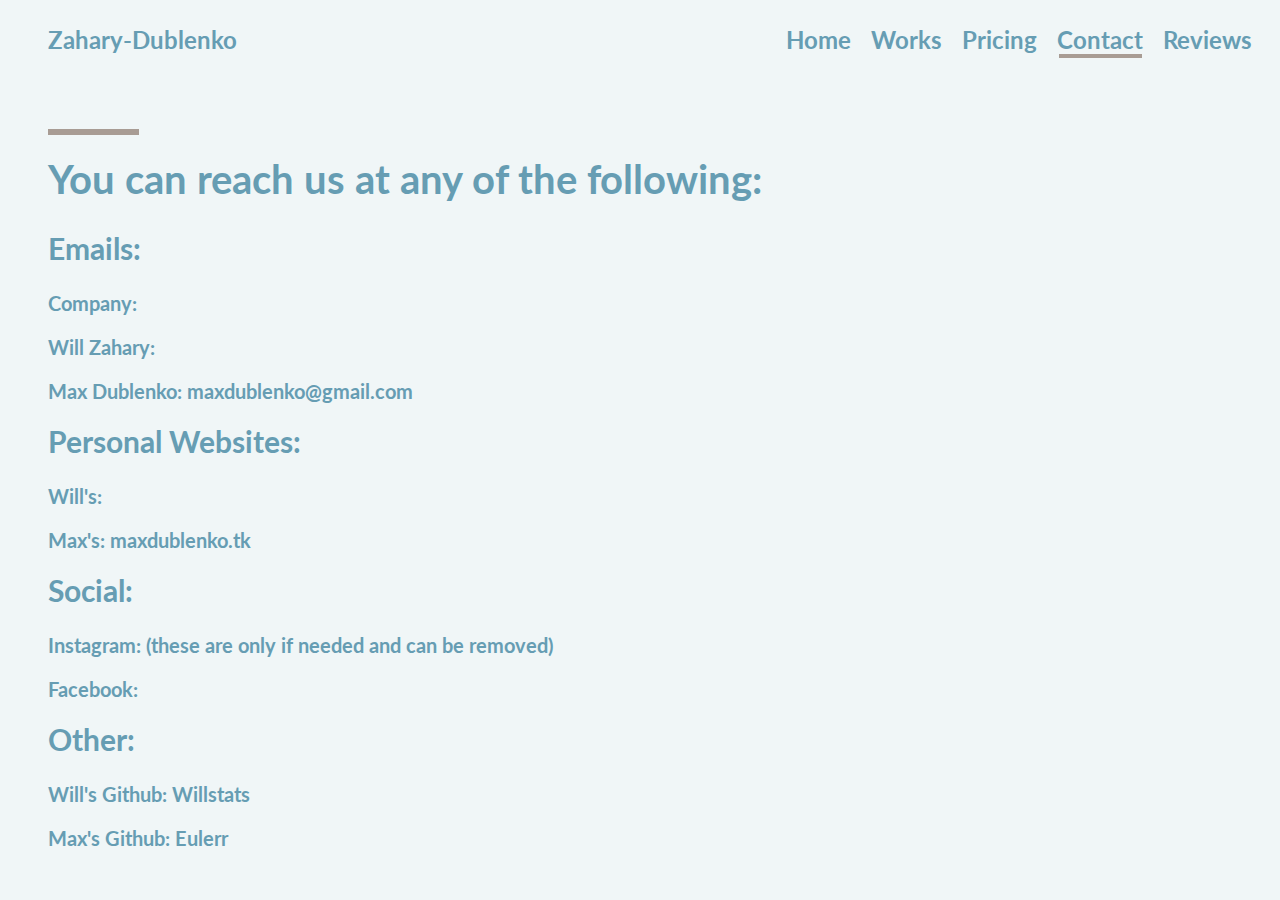
==== contact.html @ 1630dc09 "Add files via upload" ====
<!DOCTYPE html>
<html lang="en" dir="ltr">
  <head>
    <meta charset="utf-8">
    <title>Zahary-Dublenko</title>
    <link rel="stylesheet" href="style.css">
    <link href="https://fonts.googleapis.com/css2?family=Lato:wght@700&display=swap" rel="stylesheet">
  </head>
  <body>
    <div class="topdiv">
        <h2 class="title">Zahary-Dublenko <a class="tab" href="reviews.html">Reviews</a> <a class="tab" href="contact.html">Contact</a> <a class="tab" href="pricing.html">Pricing</a> <a class="tab" href="works.html">Works</a> <a class="tab" href="index.html">Home</a> </h2>
      <div id="current4"></div>
      <div class="sdiv"></div>
      <h1 class="subtitle">You can reach us at any of the following:</h1>
      <h2 class="emails">Emails:</h2>
      <h3 class="emails2">Company: </h3>
      <h3 class="emails2">Will Zahary: </h3>
      <h3 class="emails2">Max Dublenko: maxdublenko@gmail.com</h3>
      <h2 class="emails">Personal Websites:</h2>
      <h3 class="emails2">Will's: </h3>
      <h3 class="emails2">Max's: <a class="contactlinks" href="http://maxdublenko.tk/">maxdublenko.tk</a> </h3>
      <h2 class="emails">Social:</h2>
      <h3 class="emails2">Instagram: (these are only if needed and can be removed)</h3>
      <h3 class="emails2">Facebook: </h3>
      <h2 class="emails">Other:</h2>
      <h3 class="emails2">Will's Github: <a class="contactlinks" href="https://github.com/willstats">Willstats</a> </h3>
      <h3 class="emails2">Max's Github: <a class="contactlinks" href="https://github.com/Eulerr">Eulerr</a> </h3>
    </div>
  </body>
</html>
---- style.css ----
body {
  background-color: #F0F6F7FF;
  font-family: 'Lato', sans-serif;
}

.title {
  margin-left: 40px;
  color: #669DB3FF;
  margin-top: 25px;
}

.tab {
  float: right;
  margin-right: 20px;
  text-decoration: none;
  color: #669DB3FF;
}

#current1 {
  border: 2px solid #A89C94FF;
  height: 0.2px;
  width: 61px;
  margin-top: -20px;
  float: right;
  margin-right: 422px;
}

#current2 {
  border: 2px solid #A89C94FF;
  height: 0.2px;
  width: 65px;
  margin-top: -20px;
  float: right;
  margin-right: 332px;
}

#current3 {
  border: 2px solid #A89C94FF;
  height: 0.2px;
  width: 69px;
  margin-top: -20px;
  float: right;
  margin-right: 237px;
}

#current4 {
  border: 2px solid #A89C94FF;
  height: 0.2px;
  width: 79px;
  margin-top: -20px;
  float: right;
  margin-right: 130px;
}

#current5 {
  border: 2px solid #A89C94FF;
  height: 0.2px;
  width: 84px;
  margin-top: -20px;
  float: right;
  margin-right: 20px;
}

.sdiv {
  border: 3px solid #A89C94FF;
  height: 0.3px;
  width: 85px;
  margin-left: 40px;
  margin-top: 75px;
}

.subtitle {
  margin-left: 40px;
  color: #669DB3FF;
  margin-top: 20px;
  font-size: 40px;
}

.subtitle2 {
  margin-left: 40px;
  color: #669DB3FF;
  margin-top: -20px;
  font-size: 40px;
}

.getstarted {
  margin-left: 40px;
  font-size: 15px;
  border: 1.5px solid #A89C94FF;
  width: 115px;
  padding-left: 12px;
  height: 30px;
  color: #669DB3FF;
  padding-top: 10px;
  padding-left: 20px;
  border-radius: 2.5px;
}

.box1 {
  background-color: #A89C94FF;
  float: left;
  width: 25%;
  height: 350px;
  margin-left: 40px;
  margin-top: 70px;
  border: 0;
}

.box2 {
  background-color: #A89C94FF;
  margin: auto;
  width: 25%;
  height: 350px;
  margin-top: 70px;
  border: 0;
}

.box3 {
  background-color: #A89C94FF;
  float: right;
  width: 25%;
  height: 350px;
  margin-right: 40px;
  border: 0;
  margin-top: -350px;
}

#gaw {
  text-decoration: none;
  color: #669DB3FF;
}

.square {
  height: 33px;
  width: 33px;
  background-color: #669DB3FF;
  float: left;
  margin-left: 30px;
  margin-top: 40px;
}

.triangle {
  width: 0px;
  height: 0px;
  border-right: 20px solid transparent;
  border-bottom: 30px solid #669DB3FF;
  border-left: 20px solid transparent;
  float: left;
  margin-left: 30px;
  margin-top: 40px;
}

.circle {
  background-color: #669DB3FF;
  height: 35px;
  width: 35px;
  border-radius: 35px;
  float: left;
  margin-left: 30px;
  margin-top: 40px;
}

.boxp {
  color: black;
  margin-left: 30px;
  margin-right: 15px;
}

.boxh3 {
  padding-top: 80px;
  padding-left: 30px;
}

.boxh3dif {
  padding-top: 100px;
  padding-left: 30px;
}

.sdiv2 {
  border: 2.5px solid #669DB3FF;
  background-color: #669DB3FF;
  height: 0.1px;
  width: 45px;
  margin-left: 30px;
  margin-top: -12px;
}

.emails {
  margin-left: 40px;
  color: #669DB3FF;
  margin-top: 20px;
  font-size: 30px;
}

.emails2 {
  margin-left: 40px;
  color: #669DB3FF;
  margin-top: 20px;
  font-size: 20px;
}

.contactlinks {
  text-decoration: none;
  color: #669DB3FF;
}
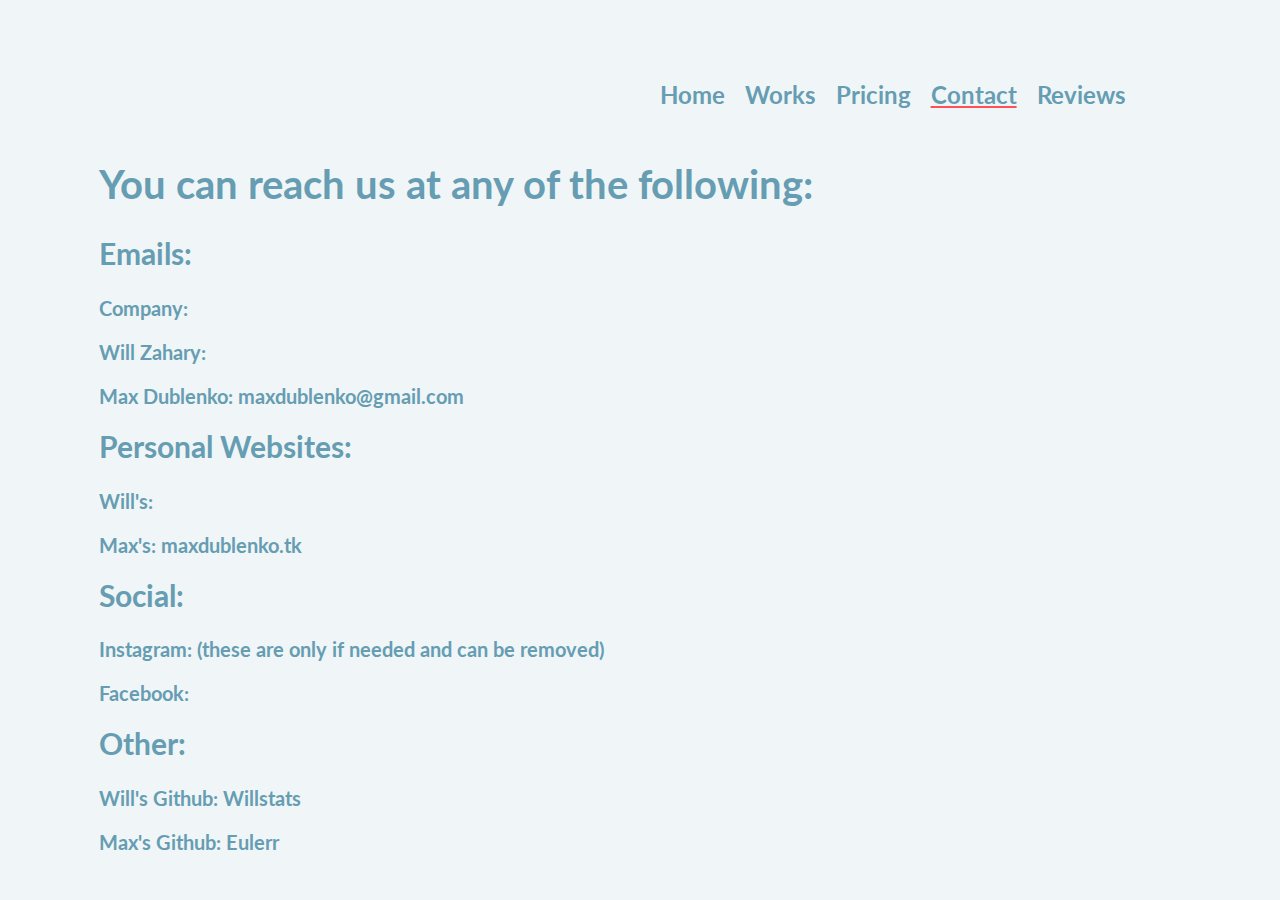
==== commit ae80077d: "Formatting tweaks" ====
--- a/contact.html
+++ b/contact.html
@@ -8,10 +8,9 @@
   </head>
   <body>
     <div class="topdiv">
-        <h2 class="title">Zahary-Dublenko <a class="tab" href="reviews.html">Reviews</a> <a class="tab" href="contact.html">Contact</a> <a class="tab" href="pricing.html">Pricing</a> <a class="tab" href="works.html">Works</a> <a class="tab" href="index.html">Home</a> </h2>
-      <div id="current4"></div>
+        <h2 class="title"><a class="tab" href="reviews.html">Reviews</a> <a class="tab current" href="contact.html">Contact</a> <a class="tab" href="pricing.html">Pricing</a> <a class="tab" href="works.html">Works</a> <a class="tab" href="index.html">Home</a> </h2>
       <div class="sdiv"></div>
-      <h1 class="subtitle">You can reach us at any of the following:</h1>
+      <h1 class="pgsubtitle">You can reach us at any of the following:</h1>
       <h2 class="emails">Emails:</h2>
       <h3 class="emails2">Company: </h3>
       <h3 class="emails2">Will Zahary: </h3>
--- a/style.css
+++ b/style.css
@@ -3,10 +3,19 @@
   font-family: 'Lato', sans-serif;
 }
 
+.pic img{
+  width: 40%;
+  height: auto;
+  float: left;
+  margin-left: 80px;
+  position: absolute;
+  margin-top: -20px;
+}
+
 .title {
-  margin-left: 40px;
+  margin-left: 50%;
   color: #669DB3FF;
-  margin-top: 25px;
+  margin-top: 80px;
 }
 
 .tab {
@@ -16,113 +25,87 @@
   color: #669DB3FF;
 }
 
-#current1 {
-  border: 2px solid #A89C94FF;
-  height: 0.2px;
-  width: 61px;
-  margin-top: -20px;
-  float: right;
-  margin-right: 422px;
+.topdiv{
+  margin-right: 10%;
 }
 
-#current2 {
-  border: 2px solid #A89C94FF;
-  height: 0.2px;
-  width: 65px;
-  margin-top: -20px;
-  float: right;
-  margin-right: 332px;
-}
-
-#current3 {
-  border: 2px solid #A89C94FF;
-  height: 0.2px;
-  width: 69px;
-  margin-top: -20px;
-  float: right;
-  margin-right: 237px;
-}
-
-#current4 {
-  border: 2px solid #A89C94FF;
-  height: 0.2px;
-  width: 79px;
-  margin-top: -20px;
-  float: right;
-  margin-right: 130px;
-}
-
-#current5 {
-  border: 2px solid #A89C94FF;
-  height: 0.2px;
-  width: 84px;
-  margin-top: -20px;
-  float: right;
-  margin-right: 20px;
-}
-
-.sdiv {
-  border: 3px solid #A89C94FF;
-  height: 0.3px;
-  width: 85px;
-  margin-left: 40px;
-  margin-top: 75px;
+.current{
+  text-decoration: underline #FF4F58FF;
 }
 
 .subtitle {
-  margin-left: 40px;
   color: #669DB3FF;
-  margin-top: 20px;
   font-size: 40px;
+  text-align: right;
+  padding-top: 80px;
 }
 
 .subtitle2 {
-  margin-left: 40px;
   color: #669DB3FF;
   margin-top: -20px;
   font-size: 40px;
+  text-align: right;
 }
 
 .getstarted {
-  margin-left: 40px;
   font-size: 15px;
-  border: 1.5px solid #A89C94FF;
+  font-weight: 700;
+  border: 1.5px solid #669DB3FF;
   width: 115px;
   padding-left: 12px;
   height: 30px;
   color: #669DB3FF;
   padding-top: 10px;
   padding-left: 20px;
-  border-radius: 2.5px;
+  border-radius: 3px;
+  display: inline-block;
+  box-shadow: 0 5px 20px #8f8f8f2f;
+  transition: all 0.5s;
+  float: right;
+}
+
+.getstarted:hover{
+  box-shadow: 0 5px 30px #8f8f8f73;
+  background-color: #669db321;
+}
+
+.pgsubtitle{
+  padding-top: 80px;
+  margin-left: 8%;
+  font-size: 40px;
+  color: #669DB3FF;
+}
+
+.boxes > div{
+  background-color: #669db36e;
+  border-radius: 30px;
+  width: 25%;
+  height: 375px;
+  box-shadow: 0 5px 20px #8f8f8f65;
+  transition: box-shadow 0.3s;
+}
+
+.boxes > div:hover{
+  box-shadow: 0 5px 30px #8f8f8fb4;
 }
 
 .box1 {
-  background-color: #A89C94FF;
   float: left;
-  width: 25%;
-  height: 350px;
-  margin-left: 40px;
-  margin-top: 70px;
+  margin-left: 8%;
   border: 0;
 }
 
 .box2 {
-  background-color: #A89C94FF;
   margin: auto;
-  width: 25%;
-  height: 350px;
-  margin-top: 70px;
   border: 0;
+  margin-top: 190px; /** this is the only margin you need to change **/
 }
 
 .box3 {
-  background-color: #A89C94FF;
   float: right;
-  width: 25%;
-  height: 350px;
-  margin-right: 40px;
+  margin-right: 8%;
   border: 0;
-  margin-top: -350px;
+  margin-top: -375px;
 }
 
 #gaw {
@@ -133,7 +116,7 @@
 .square {
   height: 33px;
   width: 33px;
-  background-color: #669DB3FF;
+  background-color: #FF4F58FF;
   float: left;
   margin-left: 30px;
   margin-top: 40px;
@@ -143,7 +126,7 @@
   width: 0px;
   height: 0px;
   border-right: 20px solid transparent;
-  border-bottom: 30px solid #669DB3FF;
+  border-bottom: 30px solid #FF4F58FF;
   border-left: 20px solid transparent;
   float: left;
   margin-left: 30px;
@@ -151,7 +134,7 @@
 }
 
 .circle {
-  background-color: #669DB3FF;
+  background-color: #FF4F58FF;
   height: 35px;
   width: 35px;
   border-radius: 35px;
@@ -186,14 +169,14 @@
 }
 
 .emails {
-  margin-left: 40px;
+  margin-left: 8%;
   color: #669DB3FF;
   margin-top: 20px;
   font-size: 30px;
 }
 
 .emails2 {
-  margin-left: 40px;
+  margin-left: 8%;
   color: #669DB3FF;
   margin-top: 20px;
   font-size: 20px;
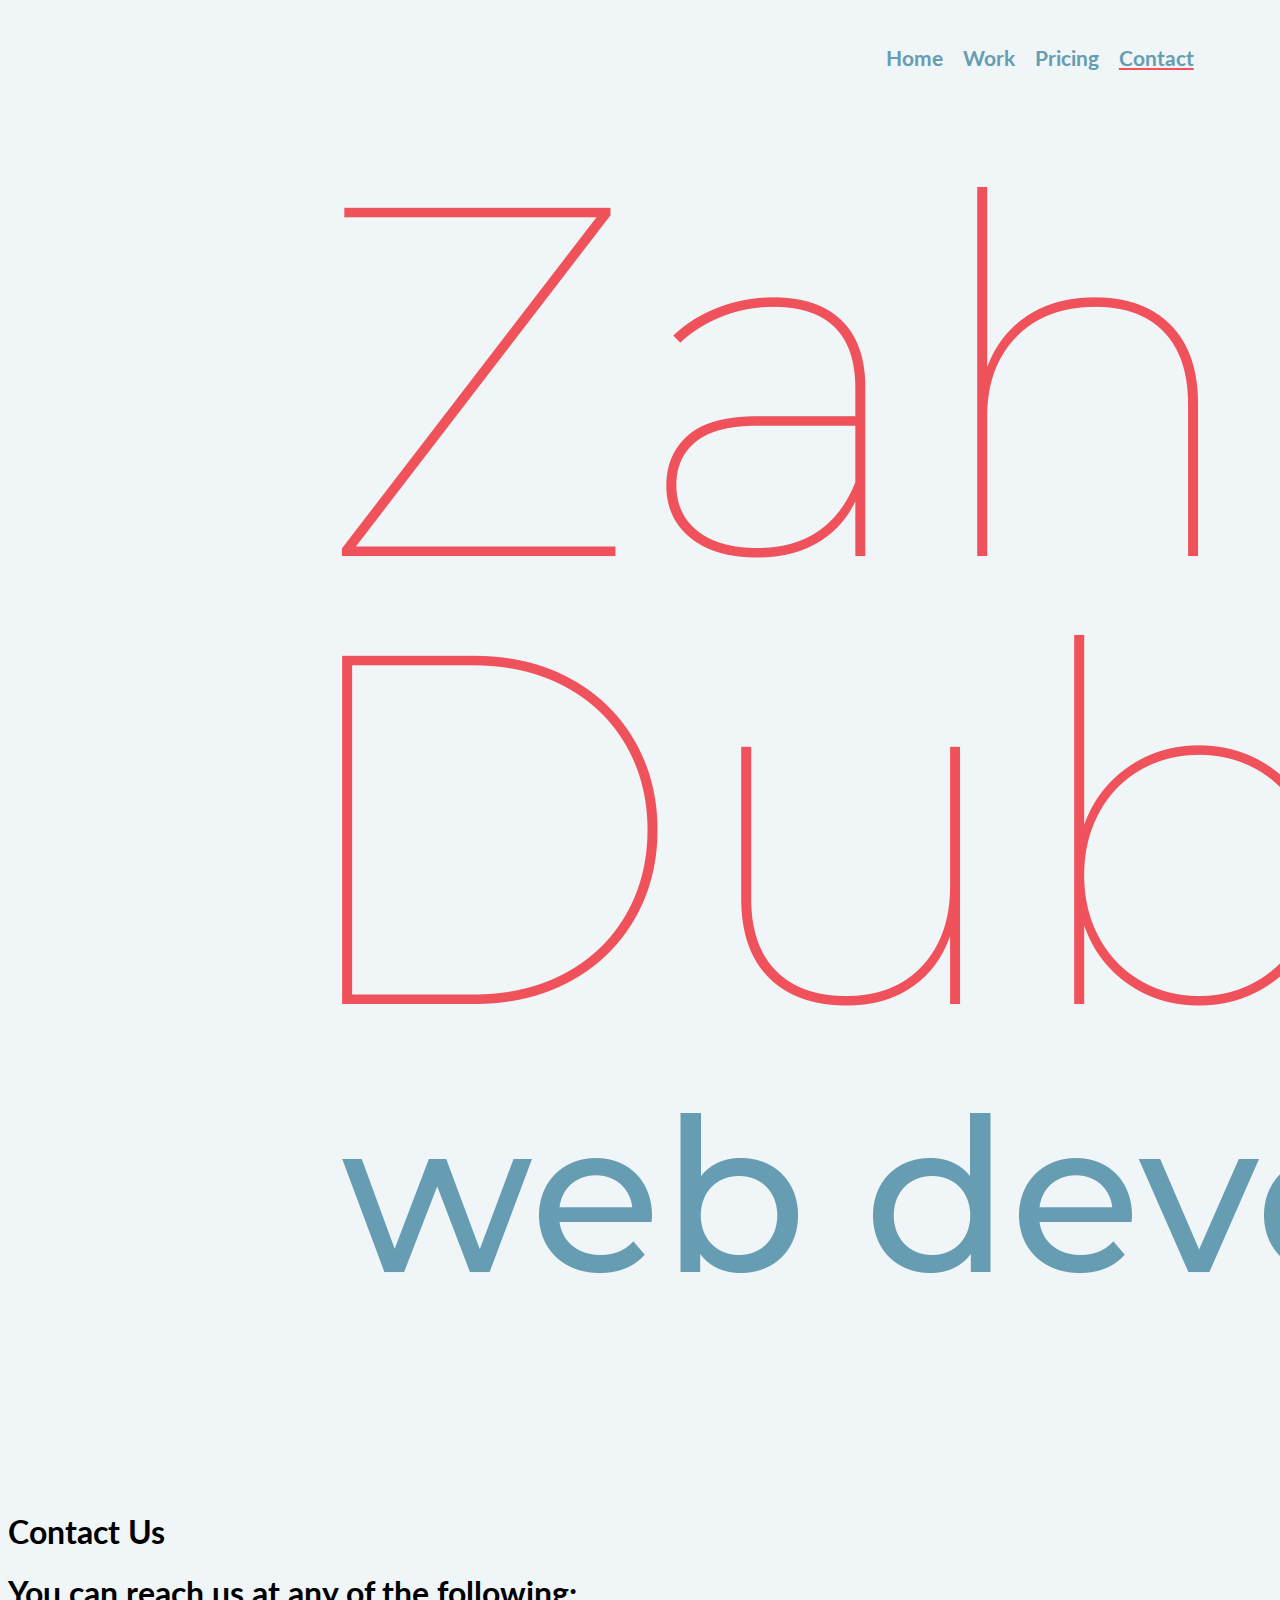
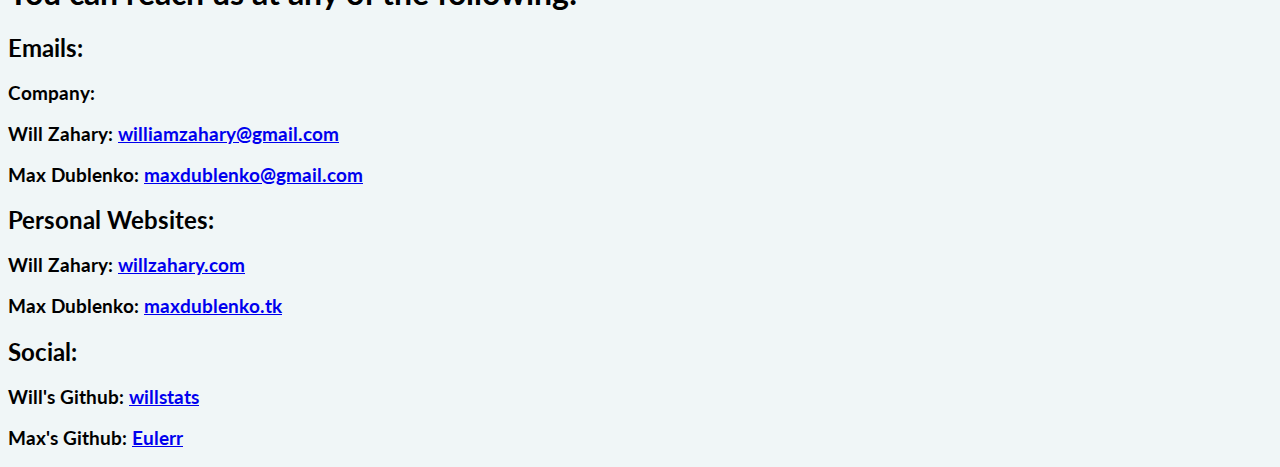
==== commit bcc6ba36: "Fully responsive" ====
--- a/contact.html
+++ b/contact.html
@@ -1,29 +1,42 @@
 <!DOCTYPE html>
-<html lang="en" dir="ltr">
+<html lang="en">
   <head>
     <meta charset="utf-8">
+    <meta name="viewport" content="width=device-width, initial-scale=1.0">
     <title>Zahary-Dublenko</title>
     <link rel="stylesheet" href="style.css">
-    <link href="https://fonts.googleapis.com/css2?family=Lato:wght@700&display=swap" rel="stylesheet">
+    <link href="https://fonts.googleapis.com/css2?family=Lato:wght@400:700&display=swap" rel="stylesheet">
+    <link rel="icon" type="image/png" href="images/favicon.png"/>
   </head>
   <body>
-    <div class="topdiv">
-        <h2 class="title"><a class="tab" href="reviews.html">Reviews</a> <a class="tab current" href="contact.html">Contact</a> <a class="tab" href="pricing.html">Pricing</a> <a class="tab" href="works.html">Works</a> <a class="tab" href="index.html">Home</a> </h2>
-      <div class="sdiv"></div>
-      <h1 class="pgsubtitle">You can reach us at any of the following:</h1>
-      <h2 class="emails">Emails:</h2>
-      <h3 class="emails2">Company: </h3>
-      <h3 class="emails2">Will Zahary: </h3>
-      <h3 class="emails2">Max Dublenko: maxdublenko@gmail.com</h3>
-      <h2 class="emails">Personal Websites:</h2>
-      <h3 class="emails2">Will's: </h3>
-      <h3 class="emails2">Max's: <a class="contactlinks" href="http://maxdublenko.tk/">maxdublenko.tk</a> </h3>
-      <h2 class="emails">Social:</h2>
-      <h3 class="emails2">Instagram: (these are only if needed and can be removed)</h3>
-      <h3 class="emails2">Facebook: </h3>
-      <h2 class="emails">Other:</h2>
-      <h3 class="emails2">Will's Github: <a class="contactlinks" href="https://github.com/willstats">Willstats</a> </h3>
-      <h3 class="emails2">Max's Github: <a class="contactlinks" href="https://github.com/Eulerr">Eulerr</a> </h3>
+    <div id="title">
+        <div class="nav">
+            <h2>
+                <a href="index.html">Home</a> &nbsp;&nbsp; 
+                <a href="works.html">Work</a> &nbsp;&nbsp; 
+                <a href="pricing.html">Pricing</a> &nbsp;&nbsp; 
+                <a id="current" href="contact.html">Contact</a> &nbsp;&nbsp;
+                <!-- a href="reviews.html">Reviews</a -->
+            </h2>
+        </div>
+        <div id="banner2">
+            <img src="images/logobanner.png">
+        </div>
+        <div id="action2">
+            <h1>Contact Us</h1>
+        </div>
+    </div>
+      <h1 class="subtitle">You can reach us at any of the following:</h1>
+      <h2 class="subtitle2">Emails:</h2>
+      <h3 class="subtitle3">Company: </h3>
+      <h3 class="subtitle3">Will Zahary: <a class="contactlinks" href="mailto:williamzahary@gmail.com">williamzahary@gmail.com</a></h3>
+      <h3 class="subtitle3">Max Dublenko: <a class="contactlinks" href="mailto:maxdublenko@gmail.com">maxdublenko@gmail.com</a></h3>
+      <h2 class="subtitle2">Personal Websites:</h2>
+      <h3 class="subtitle3">Will Zahary: <a class="contactlinks" href="http://willstats.github.io">willzahary.com</a></h3>
+      <h3 class="subtitle3">Max Dublenko: <a class="contactlinks" href="http://maxdublenko.tk/">maxdublenko.tk</a> </h3>
+      <h2 class="subtitle2">Social:</h2>
+      <h3 class="subtitle3">Will's Github: <a class="contactlinks" href="https://github.com/willstats">willstats</a> </h3>
+      <h3 class="subtitle3">Max's Github: <a class="contactlinks" href="https://github.com/Eulerr">Eulerr</a> </h3>
     </div>
   </body>
 </html>
--- a/style.css
+++ b/style.css
@@ -3,123 +3,86 @@
   font-family: 'Lato', sans-serif;
 }
 
-.pic img{
-  width: 40%;
-  height: auto;
-  float: left;
-  margin-left: 80px;
-  position: absolute;
-  margin-top: -20px;
+.nav {
+  text-align: center;
+  font-size: 12px;
+  padding-top: 20px;
 }
 
-.title {
-  margin-left: 50%;
+.nav a {
   color: #669DB3FF;
-  margin-top: 80px;
+  text-decoration: none;
 }
 
-.tab {
-  float: right;
-  margin-right: 20px;
-  text-decoration: none;
+#current {
+  text-decoration: underline #FF4F58FF;
+}
+
+#banner img {
+  width: 100%;
+  height: auto;
+  max-width: 700px;
+  margin: 20px auto 10px;
+
+}
+
+#action {
+  width: 80%;
+  margin: 0 auto;
+}
+
+#action h1 {
   color: #669DB3FF;
 }
 
-.topdiv{
-  margin-right: 10%;
-}
-
-.current{
-  text-decoration: underline #FF4F58FF;
-}
-
-.subtitle {
-  color: #669DB3FF;
-  font-size: 40px;
-  text-align: right;
-  padding-top: 80px;
-}
-
-.subtitle2 {
-  color: #669DB3FF;
-  margin-top: -20px;
-  font-size: 40px;
-  text-align: right;
-}
-
-.getstarted {
+#button {
+  text-decoration: none;
+  padding: 10px 20px;
   font-size: 15px;
   font-weight: 700;
   border: 1.5px solid #669DB3FF;
-  width: 115px;
-  padding-left: 12px;
-  height: 30px;
   color: #669DB3FF;
-  padding-top: 10px;
-  padding-left: 20px;
   border-radius: 3px;
-  display: inline-block;
   box-shadow: 0 5px 20px #8f8f8f2f;
   transition: all 0.5s;
-  float: right;
 }
 
-.getstarted:hover{
+#button:hover{
   box-shadow: 0 5px 30px #8f8f8f73;
   background-color: #669db321;
 }
 
-.pgsubtitle{
-  padding-top: 80px;
-  margin-left: 8%;
-  font-size: 40px;
-  color: #669DB3FF;
+#boxes {
+  width: 80%;
+  padding-top: 60px;
+  margin: 0 auto;
 }
 
-.boxes > div{
+#boxes > div {
   background-color: #669db36e;
   border-radius: 30px;
-  width: 25%;
-  height: 375px;
-  box-shadow: 0 5px 20px #8f8f8f65;
+  box-shadow: 0 5px 20px #88888865;
   transition: box-shadow 0.3s;
+  padding: 10px 20px;
+  margin: 20px auto 20px;
+  max-width: 500px;
 }
 
-.boxes > div:hover{
-  box-shadow: 0 5px 30px #8f8f8fb4;
+#boxes > div:hover {
+  box-shadow: 0 5px 30px #88888865;
 }
 
-.box1 {
-  float: left;
-  margin-left: 8%;
-  border: 0;
+#boxes a {
+  color: #000;
 }
 
-.box2 {
-  margin: auto;
-  border: 0;
-  margin-top: 190px; /** this is the only margin you need to change **/
-}
-
-.box3 {
-  float: right;
-  margin-right: 8%;
-  border: 0;
-  margin-top: -375px;
-}
-
-#gaw {
-  text-decoration: none;
-  color: #669DB3FF;
-}
+/* shapes */
 
 .square {
   height: 33px;
   width: 33px;
   background-color: #FF4F58FF;
-  float: left;
-  margin-left: 30px;
-  margin-top: 40px;
+  margin-top: 14px;
 }
 
 .triangle {
@@ -128,9 +91,7 @@
   border-right: 20px solid transparent;
   border-bottom: 30px solid #FF4F58FF;
   border-left: 20px solid transparent;
-  float: left;
-  margin-left: 30px;
-  margin-top: 40px;
+  margin-top: 14px;
 }
 
 .circle {
@@ -138,51 +99,76 @@
   height: 35px;
   width: 35px;
   border-radius: 35px;
-  float: left;
-  margin-left: 30px;
-  margin-top: 40px;
+  margin-top: 14px;
 }
 
-.boxp {
-  color: black;
-  margin-left: 30px;
-  margin-right: 15px;
-}
-
-.boxh3 {
-  padding-top: 80px;
-  padding-left: 30px;
-}
-
-.boxh3dif {
-  padding-top: 100px;
-  padding-left: 30px;
-}
-
-.sdiv2 {
+.line {
   border: 2.5px solid #669DB3FF;
   background-color: #669DB3FF;
   height: 0.1px;
   width: 45px;
-  margin-left: 30px;
-  margin-top: -12px;
 }
 
-.emails {
-  margin-left: 8%;
-  color: #669DB3FF;
-  margin-top: 20px;
-  font-size: 30px;
+@media (min-width: 700px) {
+
+  #boxes > div {
+      float: left;
+  }
+
+  .nav {
+      font-size: 16px;
+      float: left;
+      margin-left: 10%;
+  }
 }
 
-.emails2 {
-  margin-left: 8%;
-  color: #669DB3FF;
-  margin-top: 20px;
-  font-size: 20px;
+@media (min-width: 1200px) {
+  
+  #boxes > div {
+      float: left;
+      width: 25%;
+      margin: 0 2% 0;
+  }
+
+  .nav {
+      float: right;
+      font-size: 14px;
+      margin-right: 5%;
+  }
+
+  #action {
+      float: right;
+      max-width: 200px;
+      text-align: right;
+      margin-right: 5%;
+      margin-top: -220px;
+  }
 }
 
-.contactlinks {
-  text-decoration: none;
-  color: #669DB3FF;
+@media (min-width: 1400px) {
+
+  .nav {
+      font-size: 16px;
+      margin-top: 3%;
+  }
+
+  #banner img {
+      margin-top: 3%;
+  }
 }
+
+@media (min-width: 1700px) {
+
+  .nav {
+      font-size: 18px;
+      margin-right: 16%;
+  }
+
+  #banner img {
+      margin-left: 8%;
+  }
+
+  #action {
+      margin-right: 16%;
+  }
+}